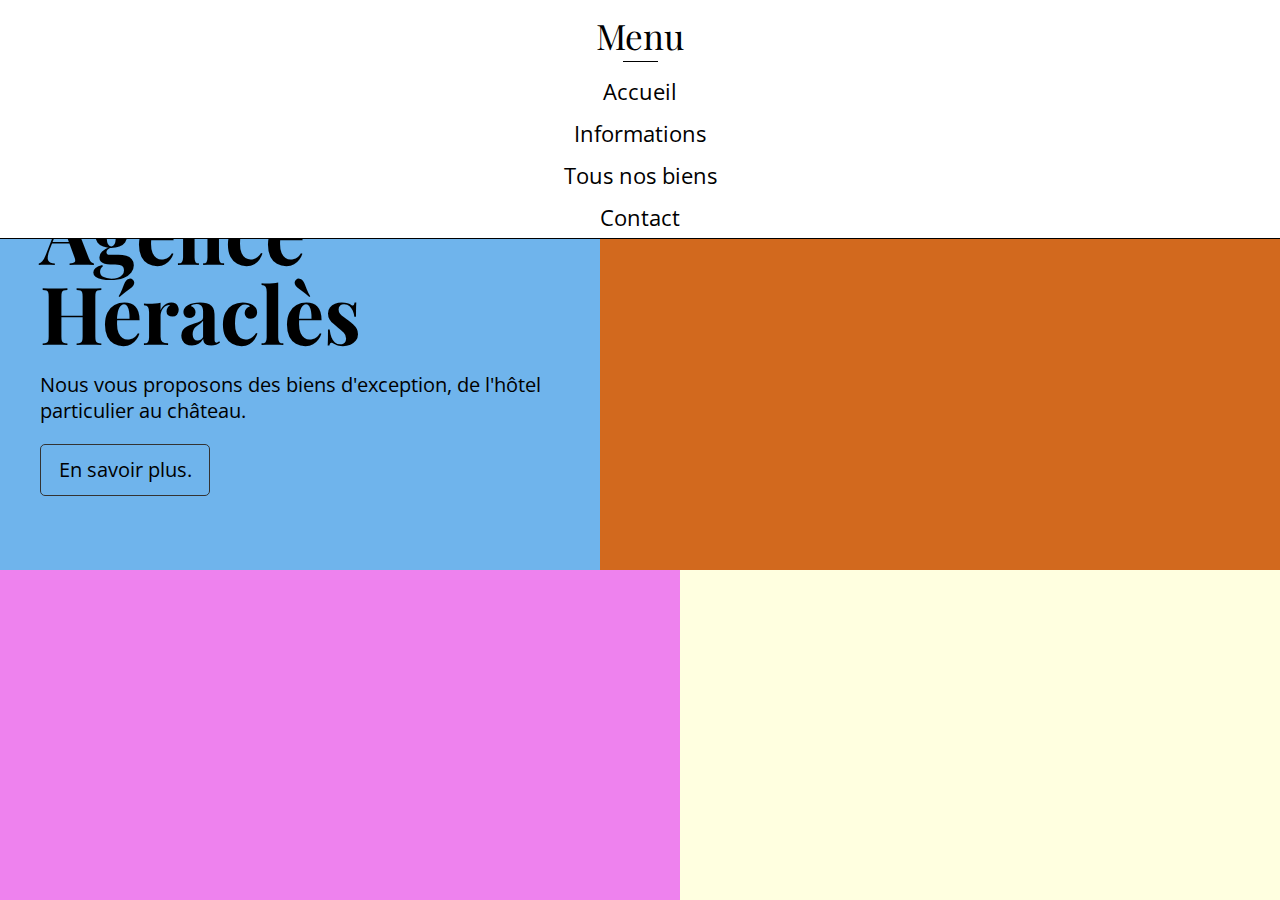
==== index.html @ 1eb680c1 "Version 2" ====
<!DOCTYPE html>
<html lang="fr">
<head>
  <meta charset="UTF-8">
  <meta http-equiv="X-UA-Compatible" content="IE=edge">
  <meta name="viewport" content="width=device-width, initial-scale=1.0">

  <title>Site Grid</title>

  <link rel="stylesheet" href="styles/reset.css">
  <link rel="stylesheet" href="styles/style.css">
  <link rel="preconnect" href="https://fonts.googleapis.com">
  <link rel="preconnect" href="https://fonts.gstatic.com" crossorigin>
  <link href="https://fonts.googleapis.com/css2?family=Open+Sans&family=Playfair+Display&display=swap" rel="stylesheet">
</head>

<body>

    <div class="grille-accueil">

      <div class="menu">
        <h2 class="titre-menu">Menu</h2>
        <ul class="liste-menu">
          <li class="item-nav"><a href="/">Accueil</a></li>
          <li class="item-nav"><a href="/imformations.html">Informations</a></li>
          <li class="item-nav"><a href="/portfolio">Tous nos biens</a></li>
          <li class="item-nav"><a href="/contact">Contact</a></li>
        </ul>
      </div>

      <div class="presentation">
        <img src="ressources/logo-grec.svg" alt="temple grec">
        <h1>Agence Héraclès</h1>
        <p>Nous vous proposons des biens d'exception, de l'hôtel particulier au château. </p>
        <a href="/informations.html">En savoir plus.</a>
      </div>

      <div class="slider"></div>

      <div class="choix"></div>

      <div class="contact"></div>


    </div>




  <script src="script/app.js"></script>
</body>

</html>
---- styles/style.css ----
body {
  font-family: Open sans, Arial, Helvetica, sans-serif;
  height: 100vh;
}
.grille-accueil {
  width: 100%;
  height: 100%;
  display: grid;
  grid-template: 70px 500px minmax(300px,1fr) / 600px 1fr 600px;
}

/* -------------- Menu ------------- */

.menu {
  grid-area: 1 / 1 / 2 / -1;
  width: 100%;
  height: 70px;
}
.titre-menu {
  font-family: Playfair Display, 'Times New Roman', Times, serif;
  background: #fff;
  display: flex;
  align-items: center;
  justify-content: center;
  font-size: 35px;
  height: 70px;
  position: relative;
  z-index: 200;
  border-bottom: 1px solid #000;
}
.menu:hover > .titre-menu {
  border-bottom: 0px solid #000;
}

.titre-menu::after {
  content: "";
  display: block;
  position: absolute;
  width: 35px;
  height: 1px;
  background: #000;
  top: 61px;
}

.liste-menu {
  background: #fff;
  position: relative;
  z-index: 100;
  top: -200px;
  display: flex;
  justify-content: center;
  align-items: center;
  flex-direction: column;
  border-bottom: 1px solid #000;

}

.titre-menu:hover + .liste-menu {
  transition: top 0.2s ease-in-out;
  top: 0;
}
.liste-menu:hover {
  top: 0;
}
.liste-menu li {
  margin: 10px 0;
}
.liste-menu a {
  text-decoration: none;
  font-size: 22px;
  color: #000;
  position: relative;
}
.liste-menu a::after {
  content: "";
  display: block;
  position: absolute;
  bottom: -2px;
  width: 100%;
  height: 1px;
  background: #000;
  transform: scale(0);
  transition: transform 0.2s ease-in-out;
}
.liste-menu a:hover::after {
  transform: scale(1);
}


/* -------------- Présentation ------------- */

.presentation {
  grid-area: 2 / 1 / 3 / 2;
  background: #6fb4ec;
  padding: 40px;
}
.presentation h1 {
  font-size: 80px;
  font-family: Playfair Display, 'Times New Roman', Times, serif;
  font-weight: 700;
}
.presentation p {
  font-size: 20px;
  margin-top: 20px;
  line-height: 1.3;
}
.presentation a {
  padding: 15px;
  text-decoration: none;
  color: #000;
  border: 1px solid #333;
  border-radius: 5px;
  font-size: 20px;
  margin-top: 20px;
  cursor: pointer;
  display: block;
  width: 170px;
  text-align: center;
}
.presentation img {
  width: 80px;
  height: 80px;
}





.slider {
  grid-area: 2 / 2 / 3 / -1;
  background: chocolate;
}
.choix {
  grid-area: 3 / 1 / 4 / 3;
  background: violet;
}
.contact {
  grid-area: 3 / 3 / -1 /-1;
  background: lightyellow;
}
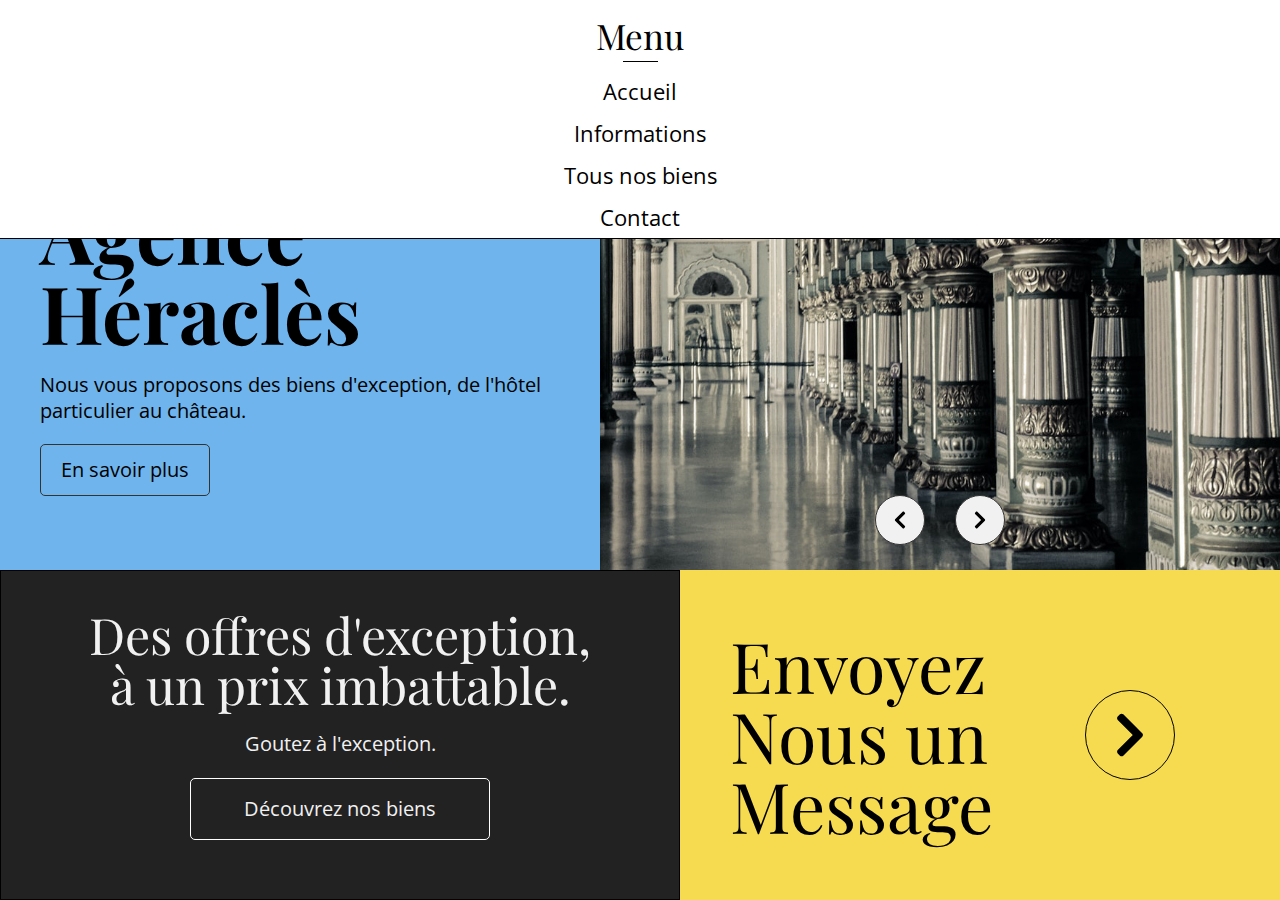
==== commit 471bc194: "Version 3" ====
--- a/index.html
+++ b/index.html
@@ -1,5 +1,6 @@
 <!DOCTYPE html>
 <html lang="fr">
+
 <head>
   <meta charset="UTF-8">
   <meta http-equiv="X-UA-Compatible" content="IE=edge">
@@ -16,33 +17,77 @@
 
 <body>
 
-    <div class="grille-accueil">
+  <div class="grille-accueil">
 
-      <div class="menu">
-        <h2 class="titre-menu">Menu</h2>
-        <ul class="liste-menu">
-          <li class="item-nav"><a href="/">Accueil</a></li>
-          <li class="item-nav"><a href="/imformations.html">Informations</a></li>
-          <li class="item-nav"><a href="/portfolio">Tous nos biens</a></li>
-          <li class="item-nav"><a href="/contact">Contact</a></li>
-        </ul>
+    <div class="menu">
+      <h2 class="titre-menu">Menu</h2>
+      <ul class="liste-menu">
+        <li class="item-nav"><a href="/">Accueil</a></li>
+        <li class="item-nav"><a href="/imformations.html">Informations</a></li>
+        <li class="item-nav"><a href="/portfolio">Tous nos biens</a></li>
+        <li class="item-nav"><a href="/contact">Contact</a></li>
+      </ul>
+    </div>
+
+    <div class="presentation">
+      <img src="ressources/logo-grec.svg" alt="temple grec">
+      <h1>Agence Héraclès</h1>
+      <p>Nous vous proposons des biens d'exception, de l'hôtel particulier au château. </p>
+      <a href="/informations.html">En savoir plus</a>
+    </div>
+
+    <div class="slider">
+      <div class="container-slides">
+        <img src="ressources/img1Slide.jpg" class="active">
+        <img src="ressources/img2Slide.jpg">
+        <img src="ressources/img3Slide.jpg">
       </div>
+      <div class="cont-btn">
+        <div class="btn-nav left">
+          <img src="ressources/chevron-gauche.svg" alt="chevron gauche">
+        </div>
+        <div class="btn-nav right">
+          <img src="ressources/chevron-droit.svg" alt="chevron droit">
+        </div>
+      </div>
+    </div>
 
-      <div class="presentation">
-        <img src="ressources/logo-grec.svg" alt="temple grec">
-        <h1>Agence Héraclès</h1>
-        <p>Nous vous proposons des biens d'exception, de l'hôtel particulier au château. </p>
-        <a href="/informations.html">En savoir plus.</a>
+    <div class="choix">
+      <h2 class="titre-choix">
+        Des offres d'exception,<br>
+        à un prix imbattable.
+      </h2>
+      <p>Goutez à l'exception.</p>
+      <a href="./portfolio.html" class="go-galerie">Découvrez nos biens</a>
+
+      <div class="cont-medias">
+        <div class="media">
+          <a href="#">
+            <img src="ressources/instagram.svg" alt="icon instagram">
+          </a>
+        </div>
+        <div class="media">
+          <a href="#">
+            <img src="ressources/twitter.svg" alt="icon twitter">
+          </a>
+        </div>
+        <div class="media">
+          <a href="#">
+            <img src="ressources/facebook.svg" alt="icon facebook">
+          </a>
+        </div>
       </div>
+    </div>
 
-      <div class="slider"></div>
-
-      <div class="choix"></div>
-
-      <div class="contact"></div>
+    <div class="contact">
+      <h3>Envoyez<br>Nous un<br>Message</h3>
+      <a href="./contact.html" class="go-contact">
+        <img src="ressources/chevron-droit.svg" alt="chevron-droit">
+      </a>
+    </div>
 
 
-    </div>
+  </div>
 
 
 
--- a/styles/style.css
+++ b/styles/style.css
@@ -9,7 +9,10 @@
   grid-template: 70px 500px minmax(300px,1fr) / 600px 1fr 600px;
 }
 
+
+
 /* -------------- Menu ------------- */
+
 
 .menu {
   grid-area: 1 / 1 / 2 / -1;
@@ -52,7 +55,6 @@
   align-items: center;
   flex-direction: column;
   border-bottom: 1px solid #000;
-
 }
 
 .titre-menu:hover + .liste-menu {
@@ -87,7 +89,9 @@
 }
 
 
+
 /* -------------- Présentation ------------- */
+
 
 .presentation {
   grid-area: 2 / 1 / 3 / 2;
@@ -124,17 +128,247 @@
 
 
 
+/* -------------- Slider ------------- */
 
 
 .slider {
-  grid-area: 2 / 2 / 3 / -1;
-  background: chocolate;
-}
+  grid-area: 2 / 2 / 3 / 4;
+  position: relative;
+}
+
+.container-slides {
+  width: 100%;
+  height: 500px;
+  margin: 0 auto;
+  position: relative;
+}
+
+.container-slides img {
+  position: absolute;
+  top: 0px;
+  opacity: 0;
+  width: 100%;
+  height: 500px;
+  object-fit: cover;
+  display: block;
+  transition: opacity 0.6s ease-in-out;
+}
+
+img.active {
+  opacity: 1;
+}
+.cont-btn {
+  position: absolute;
+  top: 85%;
+  width: 100%;
+  height: auto;
+  display: flex;
+  justify-content: center;
+}
+.btn-nav {
+  display: flex;
+  justify-content: center;
+  align-items: center;
+  font-size: 50px;
+  margin: 0 15px;
+  cursor: pointer;
+  border-radius: 50%;
+  width: 50px;
+  height: 50px;
+  color: #333;
+  background: #f1f1f1;
+  border: 1px solid #333;
+}
+.btn-nav img {
+  width: 20px;
+  height: 20px;
+}
+
+
+
+/* -------------- Choix ------------- */
+
+
 .choix {
   grid-area: 3 / 1 / 4 / 3;
-  background: violet;
-}
+  background: #222;
+  color: #f1f1f1;
+  border: 1px solid #000;
+  display: flex;
+  justify-content: center;
+  align-items: center;
+  flex-direction: column;
+  position: relative;
+}
+.titre-choix {
+  font-size: 50px;
+  margin-bottom: 20px;
+  font-family: Playfair Display, 'Times New Roman', Times, serif;
+  text-align: center;
+}
+.choix p {
+  font-size: 20px;
+  line-height: 1.4;
+}
+.go-galerie {
+  font-size: 20px;
+  display: block;
+  margin: 20px auto;
+  width: 300px;
+  padding: 20px;
+  text-decoration: none;
+  border: 1px solid #fff;
+  text-align: center;
+  border-radius: 5px;
+  color: #f1f1f1;
+  background: #222;
+}
+.go-galerie:hover {
+  transition: all 0.2s ease-in-out;
+  background: #f1f1f1;
+  color: #333;
+}
+.cont-medias {
+  position: absolute;
+  left: 3%;
+  top: 50%;
+  transform: translateY(-50%);
+}
+.media {
+  margin: 10px 0;
+  width: 60px;
+  height: 60px;
+  border: 1px solid #f1f1f1;
+  border-radius: 50%;
+  display: flex;
+  align-items: center;
+  justify-content: center;
+}
+.media img {
+  width: 25px;
+}
+
+
+
+/* -------------- Contact ------------- */
+
+
 .contact {
-  grid-area: 3 / 3 / -1 /-1;
-  background: lightyellow;
+  grid-area: 3 / 3 / 4 / 4;
+  background: #f6db51;
+  color: #000;
+  position: relative;
+  display: flex;
+  align-items: center;
+  justify-content: space-between;
+}
+.contact h3 {
+  font-size: 70px;
+  padding-left: 50px;
+  font-family: Playfair Display, 'Times New Roman', Times, serif;
+}
+.go-contact {
+  flex-shrink: 0;
+  margin-right: 105px;
+  width: 90px;
+  height: 90px;
+  border-radius: 50%;
+  border: 1px solid #000;
+  display: flex;
+  align-items: center;
+  justify-content: center;
+  transition: transform 0.2s ease-in-out;
+}
+
+.go-contact:hover {
+  transform: scale(1.2);
+}
+
+.go-contact img {
+  width: 50px;
+  height: 50px;
+}
+
+
+
+/* -------------- Responsive ------------- */
+
+@media screen and (max-width: 1400px){
+  .cont-medias {
+    display: none;
+  }
+}
+@media screen and (max-width: 1200px){
+  .grille-accueil {
+    grid-template: 70px 500px minmax(300px,1fr) / 400px 1fr 400px; 
+  }
+  .contact h3 {
+    font-size: 50px;
+    padding-left: 50px;
+  }
+  .go-contact {
+    width: 70px;
+    height: 70px;
+    margin-right: 55px;
+  }
+  .go-contact img {
+    width: 35px;
+    height: 35px;
+  }
+}
+@media screen and (max-width: 950px){
+  .titre-choix {
+    font-size: 35px;
+  }
+  .go-galerie {
+    font-size: 18px;
+    width: 250px;
+    padding: 18px;
+  }
+}
+@media screen and (max-width: 800px){
+  .presentation {
+    padding: 30px;
+    border-bottom: 1px solid #000;
+  }
+  .presentation h1 {
+    font-size: 60px;
+    margin-top: 5px;
+  }
+  .grille-accueil {
+    width: 100%;
+    height: 100vh;
+    display: flex;
+    flex-direction: column;
+  }
+  .slider {
+    height: 500px;
+  }
+  .titre-choix {
+    font-size: 28px;
+    margin: 50px 10px 20px;
+  }
+  .go-galerie {
+    font-size: 18px;
+    width: 230px;
+    padding: 16px;
+    margin: 20px auto 50px;
+  }
+  .contact {
+    display: block;
+  }
+  .contact h3 {
+    padding-left: 0;
+    margin-top: 10px;
+    text-align: center;
+  }
+  .go-contact {
+    width: 70px;
+    height: 70px;
+    margin: 30px auto;
+  }
+  .go-contact img {
+    width: 35px;
+    height: 35px;
+  }
 }